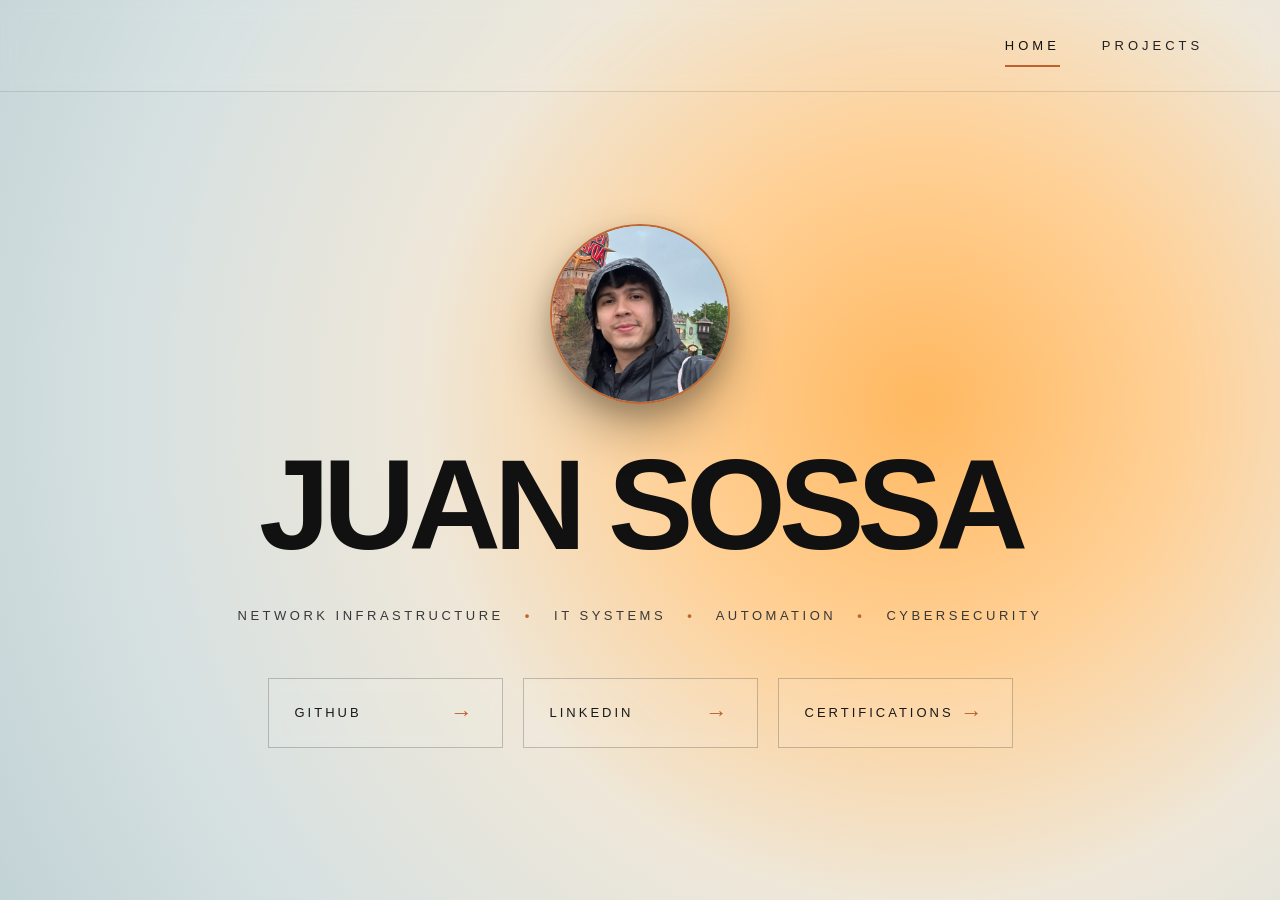
==== index.html @ 1cc1f337 "Initial portfolio website" ====
<!DOCTYPE html>
<html lang="en">

<head>
    <meta charset="UTF-8">
    <meta name="viewport" content="width=device-width, initial-scale=1.0">

    <title>Juan Sossa | Network & Infrastructure</title>

    <link rel="stylesheet" href="style.css">
</head>

<body>

    <!-- =========================
         NAVIGATION
         ========================= -->

    <nav>
        <div class="nav-links">

            <a href="index.html" class="active">
                HOME
            </a>

            <a href="projects.html">
                PROJECTS
            </a>

         </div>
    </nav>


    <!-- =========================
         MAIN INTRODUCTION
         ========================= -->

    <main>

        <section class="hero">

            <div class="hero-content">


                <!-- PROFILE PHOTO -->

                <div class="profile-wrapper">

                    <img
                        class="profile-photo"
                        src="Images/profile.jpg"
                        alt="Juan Sossa"
                    >

                </div>


                <!-- NAME -->

                <h1>
                    JUAN SOSSA
                </h1>


                <!-- SPECIALTIES -->

                <p class="specialties">

                    <span>NETWORK INFRASTRUCTURE</span>

                    <b>•</b>

                    <span>IT SYSTEMS</span>

                    <b>•</b>

                    <span>AUTOMATION</span>

                    <b>•</b>

                    <span>CYBERSECURITY</span>

                </p>


                <!-- SOCIAL LINKS -->

                <div class="social-links">


                    <!-- GITHUB -->

                    <a
                        href="https://github.com/sossax"
                        target="_blank"
                        rel="noopener noreferrer"
                    >

                        <span>GITHUB</span>

                        <span class="arrow">→</span>

                    </a>


                    <!-- LINKEDIN -->

                    <a
                        href="https://www.linkedin.com/in/sossajuan/"
                        target="_blank"
                        rel="noopener noreferrer"
                    >

                        <span>LINKEDIN</span>

                        <span class="arrow">→</span>

                    </a>


                    <!-- CERTIFICATIONS -->

                    <a
                        href="https://www.credly.com/users/sossajuan/badges/credly"
                        target="_blank"
                        rel="noopener noreferrer"
                    >

                        <span>CERTIFICATIONS</span>

                        <span class="arrow">→</span>

                    </a>


                </div>

            </div>

        </section>

    </main>


    <!-- =========================
         MOUSE GLOW
         ========================= -->

    <div class="cursor-glow"></div>


    <!-- =========================
         MOUSE GLOW SCRIPT
         ========================= -->

    <script>

        const cursorGlow = document.querySelector(".cursor-glow");

        document.addEventListener("mousemove", (event) => {

            cursorGlow.style.left = event.clientX + "px";

            cursorGlow.style.top = event.clientY + "px";

        });

    </script>

</body>

</html>
---- style.css ----
/* =====================================================
   RESET
   ===================================================== */

* {
    margin: 0;
    padding: 0;
    box-sizing: border-box;
}


/* =====================================================
   PAGE
   ===================================================== */

html {
    scroll-behavior: smooth;
}

body {
    min-height: 100vh;

    overflow-x: hidden;

    color: #151515;

    font-family:
        Arial,
        Helvetica,
        sans-serif;

    background:
        radial-gradient(
            circle at 72% 45%,
            rgba(255, 178, 82, 0.92) 0%,
            rgba(255, 178, 82, 0.60) 25%,
            rgba(232, 222, 202, 0.72) 48%,
            rgba(211, 222, 223, 0.92) 76%,
            rgba(194, 211, 214, 1) 100%
        );

    background-attachment: fixed;
}


/* =====================================================
   NAVIGATION
   ===================================================== */

nav {
    width: 100%;

    height: 92px;

    display: flex;

    align-items: center;

    justify-content: flex-end;

    padding: 0 6%;

    border-bottom:
        1px solid rgba(20, 20, 20, 0.12);

    background:
        rgba(255, 255, 255, 0.04);

    backdrop-filter: blur(8px);

    -webkit-backdrop-filter: blur(8px);
}

.nav-links {
    display: flex;

    align-items: center;

    gap: 42px;
}

.nav-links a {
    position: relative;

    color: #222;

    text-decoration: none;

    font-size: 13px;

    font-weight: 500;

    letter-spacing: 4px;

    transition:
        color 0.3s ease;
}

.nav-links a:hover {
    color: #b85f29;
}

.nav-links a.active {
    color: #111;
}

.nav-links a.active::after {
    content: "";

    position: absolute;

    left: 0;
    right: 0;

    bottom: -14px;

    height: 2px;

    background: #bd622d;
}


/* =====================================================
   MAIN
   ===================================================== */

main {
    width: 100%;
}


/* =====================================================
   HERO
   ===================================================== */

.hero {
    width: 100%;

    min-height:
        calc(100vh - 92px);

    display: flex;

    align-items: center;

    justify-content: center;

    padding:
        70px 30px 90px;

    text-align: center;
}

.hero-content {
    width: 100%;

    max-width: 1450px;

    display: flex;

    flex-direction: column;

    align-items: center;

    justify-content: center;
}


/* =====================================================
   PROFILE PHOTO
   ===================================================== */

.profile-wrapper {
    position: relative;

    display: flex;

    align-items: center;

    justify-content: center;

    margin-bottom: 45px;
}

.profile-photo {
    display: block;

    width: 180px;

    height: 180px;

    object-fit: cover;

    border-radius: 50%;

    border:
        2px solid rgba(181, 91, 42, 0.90);

    cursor: pointer;

    box-shadow:
        0 24px 50px rgba(0, 0, 0, 0.30),
        0 10px 22px rgba(0, 0, 0, 0.17);

    transition:
        transform 0.45s ease,
        box-shadow 0.45s ease,
        border-color 0.45s ease;
}


/* =====================================================
   PROFILE PHOTO HOVER
   ===================================================== */

.profile-photo:hover {

    transform:
        translateY(-9px)
        scale(1.06);

    border-color:
        #c96d32;

    box-shadow:

        0 30px 65px
        rgba(0, 0, 0, 0.34),

        0 0 28px
        rgba(201, 109, 50, 0.50),

        0 0 65px
        rgba(201, 109, 50, 0.28),

        0 0 110px
        rgba(201, 109, 50, 0.14);
}


/* =====================================================
   NAME
   ===================================================== */

.hero h1 {

    margin: 0;

    color: #111;

    font-size:
        clamp(72px, 10vw, 155px);

    line-height: 0.88;

    font-weight: 800;

    letter-spacing: -7px;

    white-space: nowrap;

    text-transform: uppercase;
}


/* =====================================================
   SPECIALTIES
   ===================================================== */

.specialties {

    margin-top: 42px;

    color: #383838;

    font-size: 13px;

    font-weight: 500;

    letter-spacing: 3.5px;

    line-height: 1.8;

    text-transform: uppercase;
}

.specialties b {

    margin:
        0 14px;

    color: #c0632c;

    font-weight: 600;
}


/* =====================================================
   SOCIAL BUTTONS
   ===================================================== */

.social-links {

    display: flex;

    align-items: center;

    justify-content: center;

    gap: 20px;

    margin-top: 50px;
}

.social-links a {

    width: 235px;

    height: 70px;

    display: flex;

    align-items: center;

    justify-content: space-between;

    padding:
        0 26px;

    color: #181818;

    text-decoration: none;

    font-size: 13px;

    font-weight: 500;

    letter-spacing: 3px;

    border:
        1px solid rgba(40, 40, 40, 0.25);

    background:
        rgba(255, 255, 255, 0.08);

    backdrop-filter: blur(6px);

    -webkit-backdrop-filter: blur(6px);

    transition:
        transform 0.3s ease,
        background 0.3s ease,
        border-color 0.3s ease,
        box-shadow 0.3s ease;
}


/* =====================================================
   BUTTON HOVER
   ===================================================== */

.social-links a:hover {

    transform:
        translateY(-5px);

    background:
        rgba(255, 255, 255, 0.24);

    border-color:
        rgba(185, 91, 39, 0.75);

    box-shadow:

        0 14px 35px
        rgba(0, 0, 0, 0.14),

        0 0 28px
        rgba(196, 101, 42, 0.16);
}


/* =====================================================
   ARROW
   ===================================================== */

.arrow {

    color:
        #bc602d;

    font-size:
        22px;

    transition:
        transform 0.3s ease;
}

.social-links a:hover .arrow {

    transform:
        translateX(6px);
}


/* =====================================================
   CURSOR GLOW
   ===================================================== */

/*
   Large dark ambient glow that follows
   the mouse cursor.
*/

.cursor-glow {

    position: fixed;

    width: 180px;
    height: 180px;

    border-radius: 50%;

    pointer-events: none;

    transform:
        translate(-50%, -50%);

    background:
        radial-gradient(
            circle,
            rgba(255, 178, 82, 0.20) 0%,
            rgba(255, 178, 82, 0.12) 30%,
            rgba(255, 178, 82, 0.05) 55%,
            transparent 75%
        );

    filter:
        blur(12px);

    z-index: 9999;

    opacity: 0;

    transition:
        opacity 0.2s ease;
}


/* =====================================================
   SHOW CURSOR GLOW
   ===================================================== */

body:hover .cursor-glow {
    opacity: 1;
}


/* =====================================================
   TABLET
   ===================================================== */

@media (max-width: 1000px) {

    .hero {
        padding:
            65px 25px 80px;
    }

    .hero h1 {

        font-size:
            clamp(62px, 11vw, 110px);

        letter-spacing:
            -5px;
    }

    .specialties {

        font-size:
            12px;

        letter-spacing:
            2.5px;
    }

    .specialties b {

        margin:
            0 9px;
    }
}


/* =====================================================
   MOBILE
   ===================================================== */

@media (max-width: 700px) {

    nav {

        height:
            72px;

        padding:
            0 24px;
    }

    .nav-links {

        gap:
            25px;
    }

    .nav-links a {

        font-size:
            11px;

        letter-spacing:
            3px;
    }

    .nav-links a.active::after {

        bottom:
            -10px;
    }


    /* HERO */

    .hero {

        min-height:
            calc(100vh - 72px);

        padding:
            55px 20px 70px;
    }


    /* PROFILE */

    .profile-wrapper {

        margin-bottom:
            32px;
    }

    .profile-photo {

        width:
            clamp(110px, 30vw, 145px);

        height:
            clamp(110px, 30vw, 145px);
    }


    /* NAME */

    .hero h1 {

        width:
            100%;

        font-size:
            clamp(48px, 15vw, 82px);

        line-height:
            0.92;

        letter-spacing:
            -4px;

        white-space:
            normal;
    }


    /* SPECIALTIES */

    .specialties {

        max-width:
            600px;

        margin-top:
            28px;

        font-size:
            10px;

        line-height:
            2.2;

        letter-spacing:
            2px;
    }

    .specialties b {

        margin:
            0 5px;
    }


    /* BUTTONS */

    .social-links {

        width:
            100%;

        flex-direction:
            column;

        gap:
            12px;

        margin-top:
            35px;
    }

    .social-links a {

        width:
            min(100%, 330px);

        height:
            60px;

        padding:
            0 21px;

        font-size:
            11px;

        letter-spacing:
            2.5px;
    }


    /* DISABLE MOUSE GLOW ON TOUCH DEVICES */

    .cursor-glow {
        display: none;
    }
}


/* =====================================================
   SMALL PHONES
   ===================================================== */

@media (max-width: 420px) {

    .hero {

        padding-left:
            16px;

        padding-right:
            16px;
    }

    .profile-photo {

        width:
            115px;

        height:
            115px;
    }

    .hero h1 {

        font-size:
            clamp(42px, 14vw, 62px);

        letter-spacing:
            -3px;
    }

    .specialties {

        font-size:
            8.5px;

        letter-spacing:
            1.5px;

        line-height:
            2.4;
    }

    .specialties b {

        margin:
            0 3px;
    }

    .social-links {

        margin-top:
            30px;
    }

    .social-links a {

        height:
            56px;

        max-width:
            300px;
    }
}


/* =====================================================
   SHORT LAPTOP SCREENS
   ===================================================== */

@media (max-height: 700px) and (min-width: 701px) {

    .hero {

        padding-top:
            40px;

        padding-bottom:
            50px;
    }

    .profile-photo {

        width:
            145px;

        height:
            145px;
    }

    .profile-wrapper {

        margin-bottom:
            30px;
    }

    .specialties {

        margin-top:
            28px;
    }

    .social-links {

        margin-top:
            32px;
    }
}


/* =====================================================
   ACCESSIBILITY
   ===================================================== */

@media (prefers-reduced-motion: reduce) {

    *,
    *::before,
    *::after {

        transition:
            none !important;

        animation:
            none !important;
    }
}


/* =====================================================
   PROJECTS PAGE
   ===================================================== */

.projects-page {

    width: 100%;

    min-height:
        calc(100vh - 92px);

    display: flex;

    align-items: center;

    justify-content: center;

    padding:
        60px 30px 90px;

    text-align: center;
}


.projects-content {

    width: 100%;

    max-width: 1000px;

    display: flex;

    flex-direction: column;

    align-items: center;

    justify-content: center;
}


/* =====================================================
   WORKING CHARACTER
   ===================================================== */

.working-image-wrapper {

    width: 100%;

    display: flex;

    align-items: center;

    justify-content: center;

    margin-bottom: 20px;
}


.working-image {

    display: block;

    width:
        min(720px, 75vw);

    height: auto;

    image-rendering:
        pixelated;

    filter:
        drop-shadow(
            0 20px 18px
            rgba(0, 0, 0, 0.16)
        );

    transition:
        transform 0.35s ease,
        filter 0.35s ease;
}


/* SUBTLE HOVER */

.working-image:hover {

    transform:
        translateY(-5px);

    filter:
        drop-shadow(
            0 26px 22px
            rgba(0, 0, 0, 0.20)
        );
}


/* =====================================================
   WORKING TITLE
   ===================================================== */

.working-title {

    margin: 0;

    color:
        #151515;

    font-family:
        monospace;

    font-size:
        clamp(42px, 5vw, 68px);

    font-weight:
        500;

    line-height:
        1;

    letter-spacing:
        13px;

    text-transform:
        uppercase;
}


/* =====================================================
   BLINKING CURSOR
   ===================================================== */

.blinking-cursor {

    display:
        inline-block;

    width:
        5px;

    height:
        0.85em;

    margin-left:
        7px;

    vertical-align:
        -0.08em;

    background:
        #c96d32;

    animation:
        cursor-blink 1s steps(1) infinite;
}


@keyframes cursor-blink {

    0%,
    45% {
        opacity: 1;
    }

    46%,
    100% {
        opacity: 0;
    }
}


/* =====================================================
   DESCRIPTION
   ===================================================== */

.working-description {

    margin-top:
        28px;

    color:
        #444;

    font-size:
        11px;

    font-weight:
        500;

    line-height:
        2.1;

    letter-spacing:
        3.5px;

    text-transform:
        uppercase;
}


/* =====================================================
   RETRO LOADING BAR
   ===================================================== */

.retro-loader {

    width:
        300px;

    height:
        13px;

    margin-top:
        34px;

    padding:
        2px;

    border:
        2px solid
        #252525;

    background:
        rgba(255, 255, 255, 0.18);

    box-shadow:
        3px 3px 0
        rgba(0, 0, 0, 0.10);
}


.retro-loader-fill {

    width:
        63%;

    height:
        100%;

    background:
        #c96d32;

    animation:
        loading-pulse 2.5s ease-in-out infinite;
}


@keyframes loading-pulse {

    0% {
        width: 58%;
    }

    50% {
        width: 68%;
    }

    100% {
        width: 58%;
    }
}


/* =====================================================
   PROJECTS — TABLET
   ===================================================== */

@media (max-width: 1000px) {

    .projects-page {

        min-height:
            calc(100vh - 92px);

        padding:
            50px 25px 70px;
    }

    .working-image {

        width:
            min(650px, 82vw);
    }

    .working-title {

        font-size:
            clamp(38px, 6vw, 58px);

        letter-spacing:
            9px;
    }
}


/* =====================================================
   PROJECTS — MOBILE
   ===================================================== */

@media (max-width: 700px) {

    .projects-page {

        min-height:
            calc(100vh - 72px);

        padding:
            45px 20px 65px;
    }

    .working-image-wrapper {

        margin-bottom:
            18px;
    }

    .working-image {

        width:
            min(600px, 100%);

        filter:
            drop-shadow(
                0 15px 15px
                rgba(0, 0, 0, 0.14)
            );
    }

    .working-title {

        font-size:
            clamp(30px, 10vw, 48px);

        letter-spacing:
            6px;
    }

    .blinking-cursor {

        width:
            4px;

        margin-left:
            5px;
    }

    .working-description {

        max-width:
            330px;

        margin-top:
            22px;

        font-size:
            9px;

        line-height:
            2.2;

        letter-spacing:
            2px;
    }

    .retro-loader {

        width:
            230px;

        height:
            11px;

        margin-top:
            28px;
    }
}


/* =====================================================
   PROJECTS — SMALL PHONES
   ===================================================== */

@media (max-width: 420px) {

    .projects-page {

        padding:
            35px 16px 55px;
    }

    .working-image {

        width:
            100%;
    }

    .working-title {

        font-size:
            28px;

        letter-spacing:
            4px;
    }

    .working-description {

        font-size:
            8px;

        letter-spacing:
            1.5px;
    }

    .retro-loader {

        width:
            200px;
    }
}
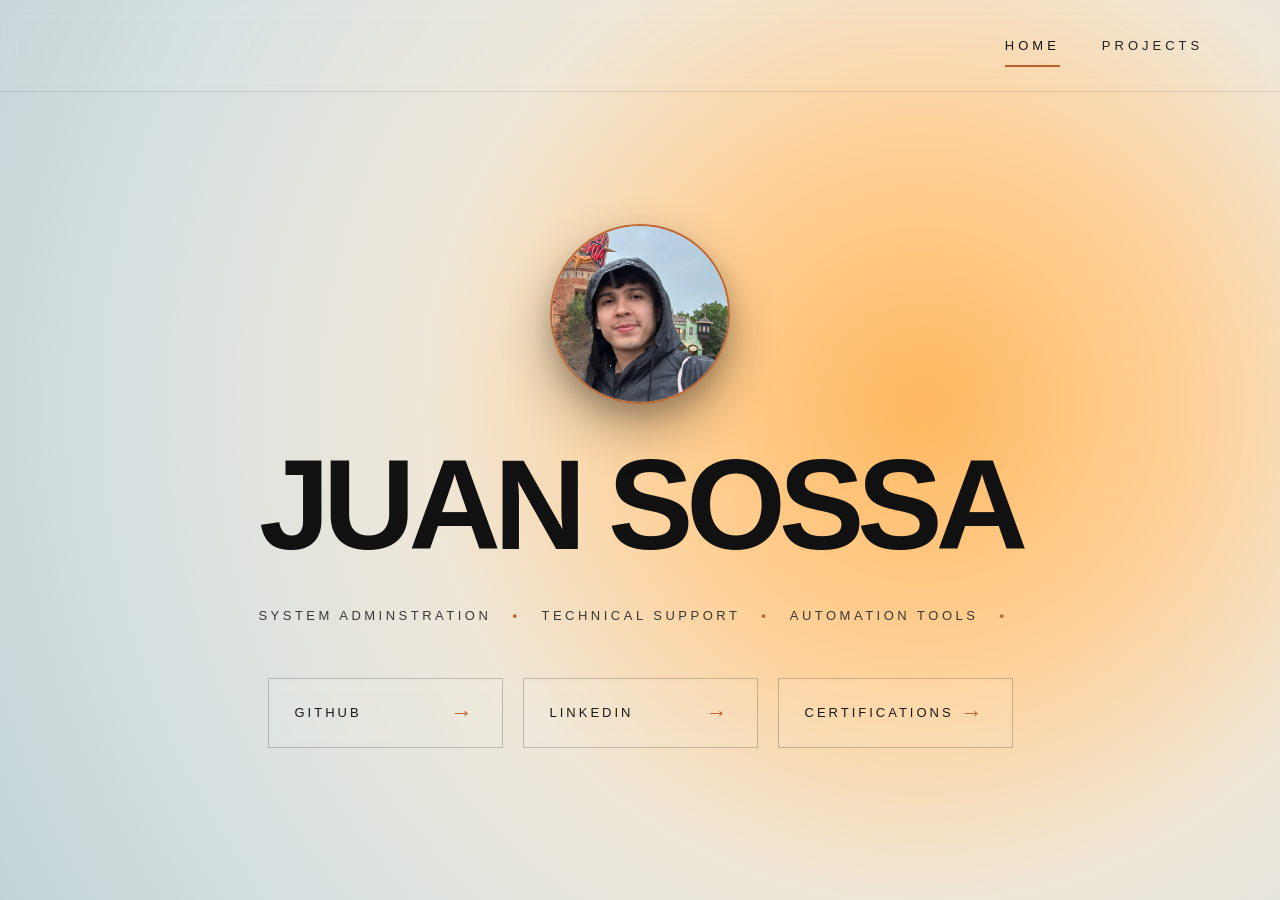
==== commit 21c17145: "Update homepage" ====
--- a/index.html
+++ b/index.html
@@ -66,19 +66,17 @@
 
                 <p class="specialties">
 
-                    <span>NETWORK INFRASTRUCTURE</span>
+                    <span>SYSTEM ADMINSTRATION</span>
+
+                    <b>•</b> 
+
+                    <span>TECHNICAL SUPPORT</span>
 
                     <b>•</b>
 
-                    <span>IT SYSTEMS</span>
+                    <span>AUTOMATION TOOLS</span>
 
                     <b>•</b>
-
-                    <span>AUTOMATION</span>
-
-                    <b>•</b>
-
-                    <span>CYBERSECURITY</span>
 
                 </p>
 
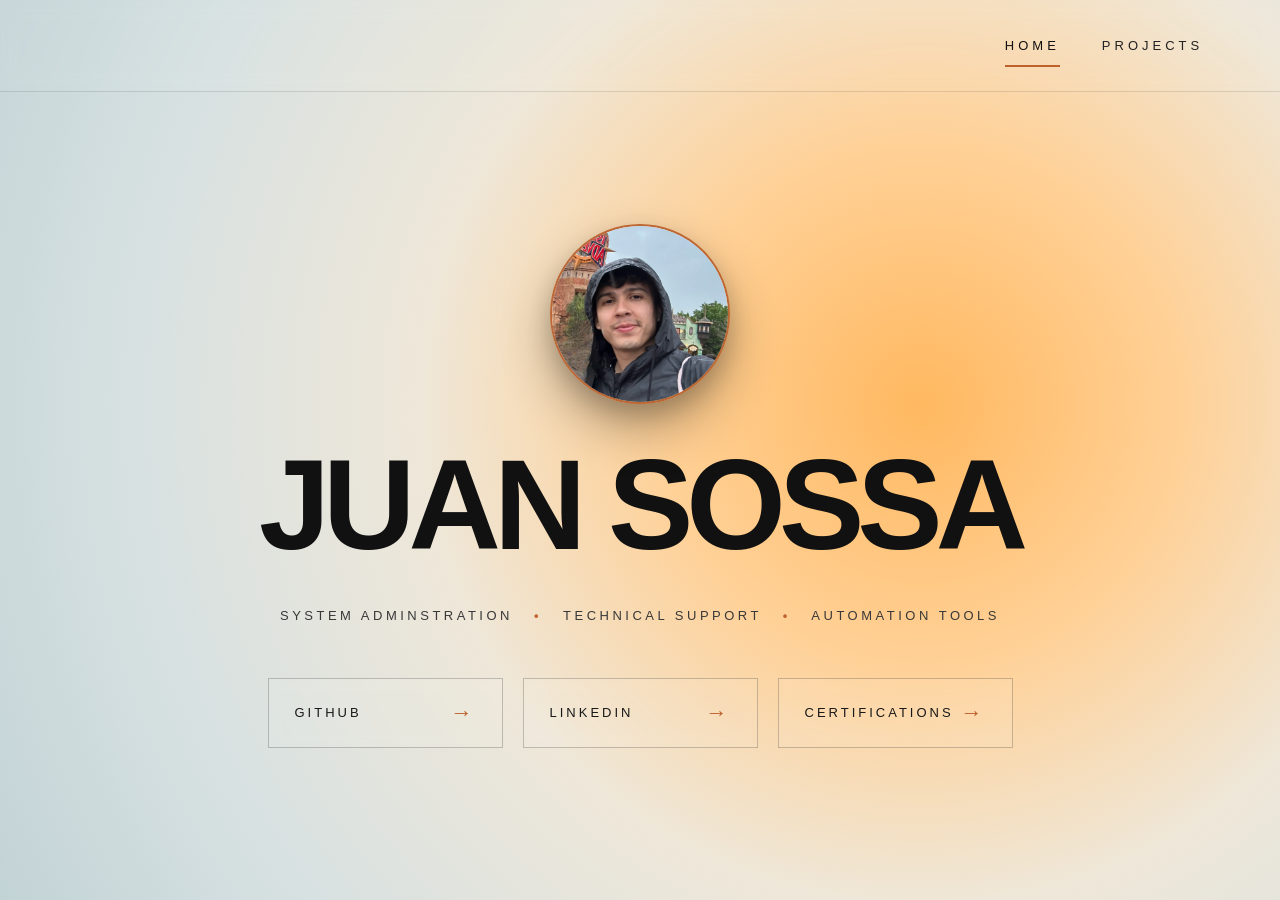
==== commit 571fde78: "Update homepage styling" ====
--- a/index.html
+++ b/index.html
@@ -75,8 +75,6 @@
                     <b>•</b>
 
                     <span>AUTOMATION TOOLS</span>
-
-                    <b>•</b>
 
                 </p>
 
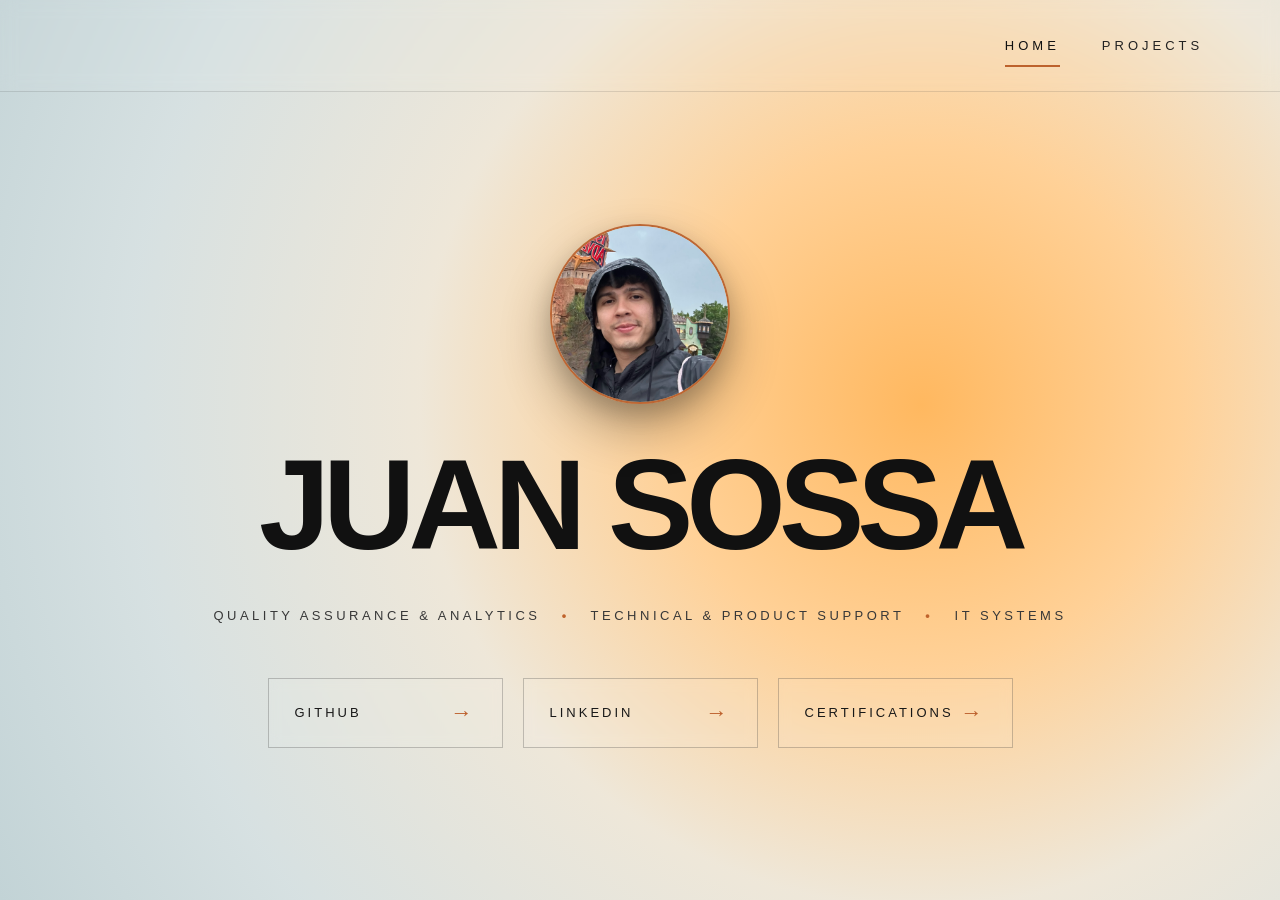
==== commit 08e6f5e3: "adjustments to header" ====
--- a/index.html
+++ b/index.html
@@ -5,7 +5,7 @@
     <meta charset="UTF-8">
     <meta name="viewport" content="width=device-width, initial-scale=1.0">
 
-    <title>Juan Sossa | Network & Infrastructure</title>
+    <title>Juan Sossa</title>
 
     <link rel="stylesheet" href="style.css">
 </head>
@@ -66,15 +66,15 @@
 
                 <p class="specialties">
 
-                    <span>SYSTEM ADMINSTRATION</span>
+                    <span>QUALITY ASSURANCE & ANALYTICS</span>
 
                     <b>•</b> 
 
-                    <span>TECHNICAL SUPPORT</span>
+                    <span>TECHNICAL & PRODUCT SUPPORT</span>
 
                     <b>•</b>
 
-                    <span>AUTOMATION TOOLS</span>
+                    <span>IT SYSTEMS</span>
 
                 </p>
 
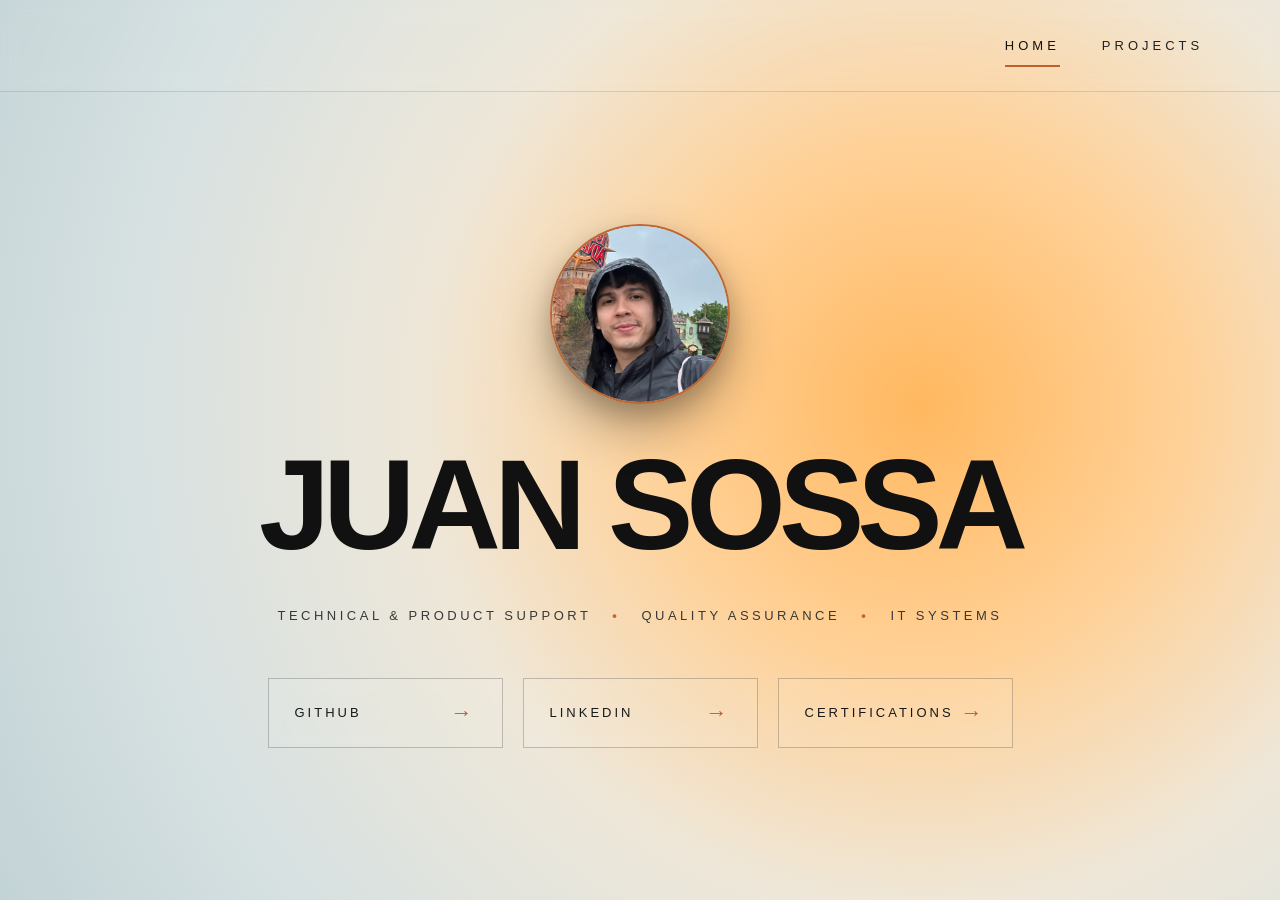
==== commit fe99c674: "edit" ====
--- a/index.html
+++ b/index.html
@@ -66,11 +66,11 @@
 
                 <p class="specialties">
 
-                    <span>QUALITY ASSURANCE & ANALYTICS</span>
+                    <span>TECHNICAL & PRODUCT SUPPORT</span>
 
                     <b>•</b> 
 
-                    <span>TECHNICAL & PRODUCT SUPPORT</span>
+                    <span>QUALITY ASSURANCE</span>
 
                     <b>•</b>
 
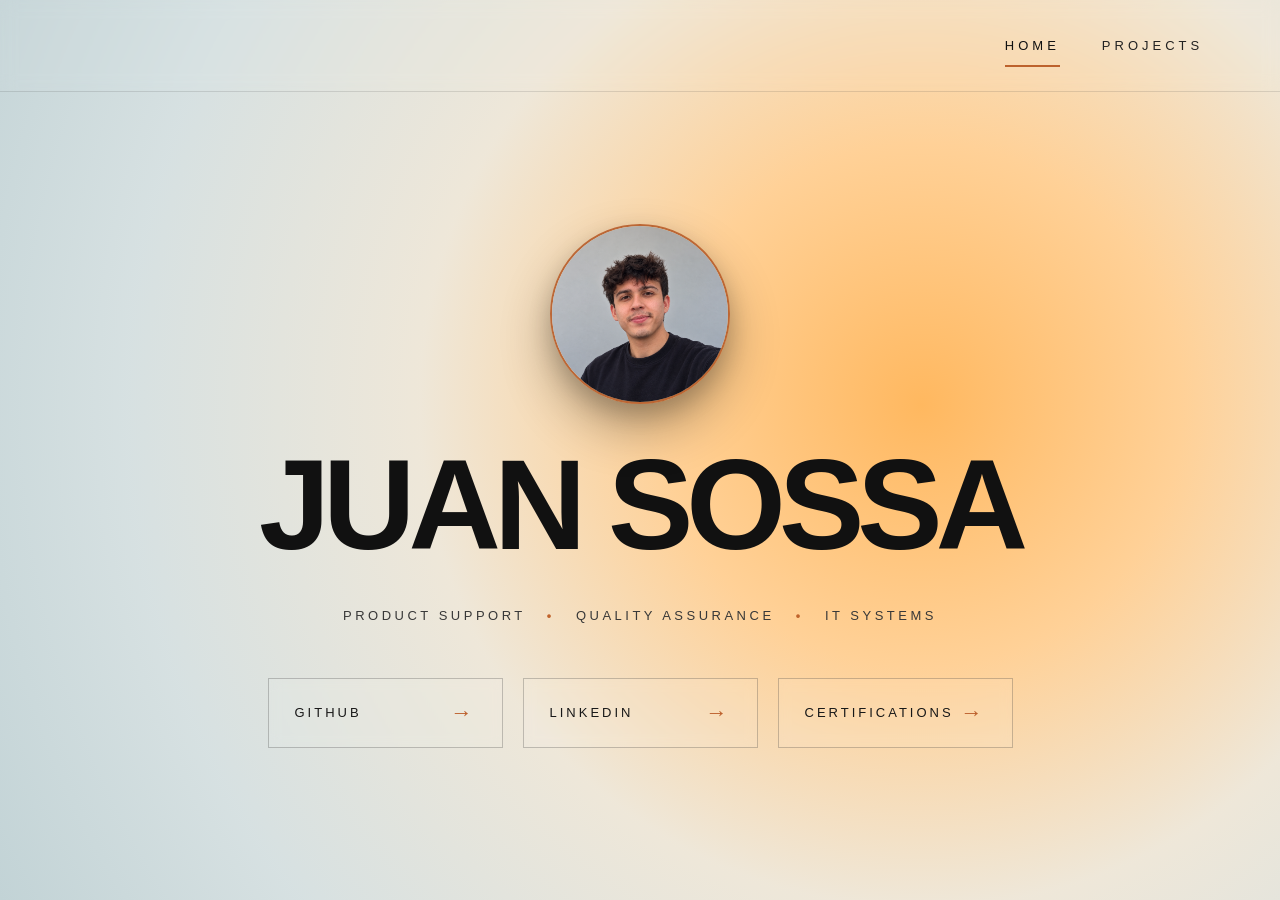
==== commit 6aa9c17b: "edit" ====
--- a/index.html
+++ b/index.html
@@ -66,7 +66,7 @@
 
                 <p class="specialties">
 
-                    <span>TECHNICAL & PRODUCT SUPPORT</span>
+                    <span>PRODUCT SUPPORT</span>
 
                     <b>•</b> 
 
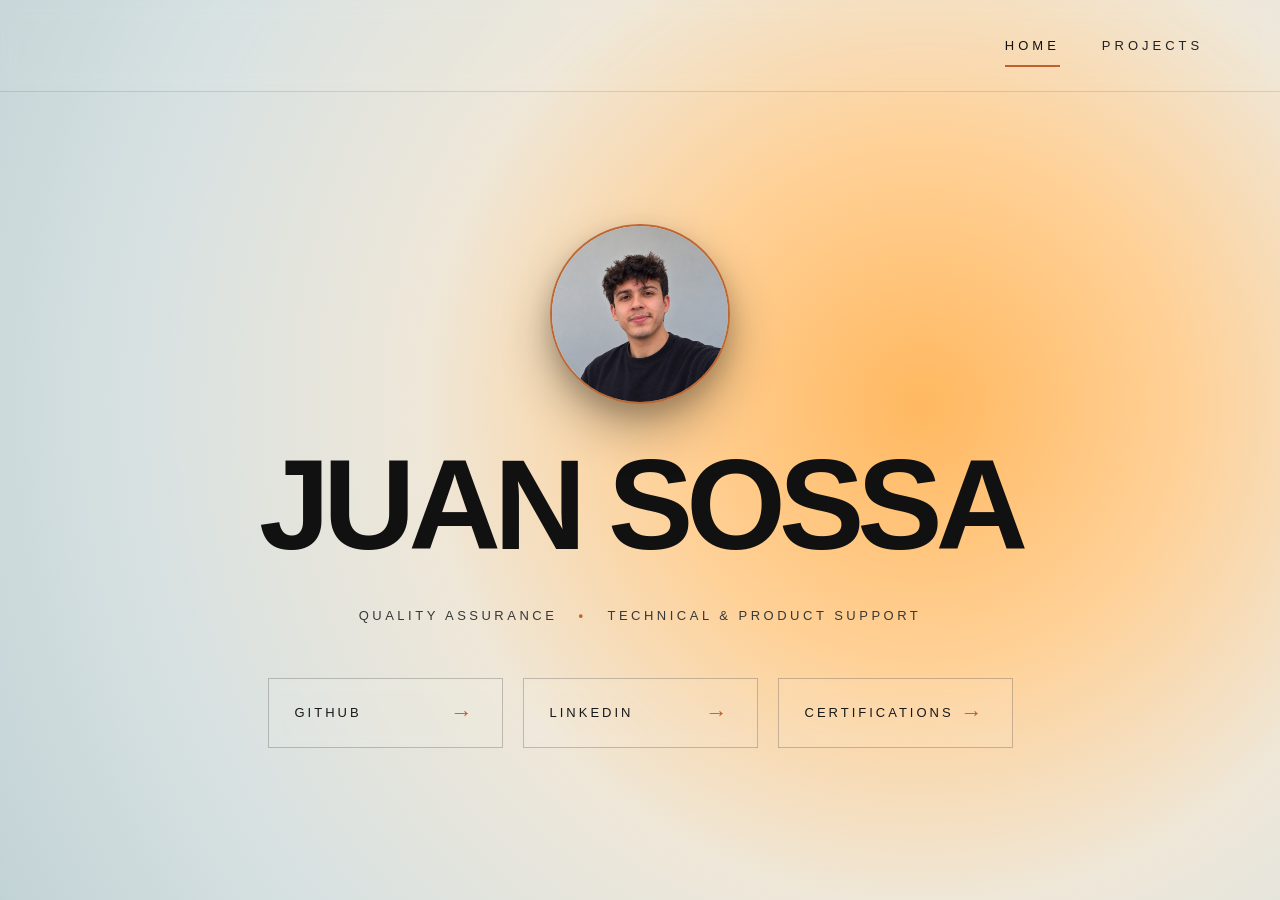
==== commit 4ba265db: "edit" ====
--- a/index.html
+++ b/index.html
@@ -66,16 +66,11 @@
 
                 <p class="specialties">
 
-                    <span>PRODUCT SUPPORT</span>
+                    <span>QUALITY ASSURANCE</span>
 
                     <b>•</b> 
 
-                    <span>QUALITY ASSURANCE</span>
-
-                    <b>•</b>
-
-                    <span>IT SYSTEMS</span>
-
+                    <span>TECHNICAL & PRODUCT SUPPORT</span>
                 </p>
 
 
